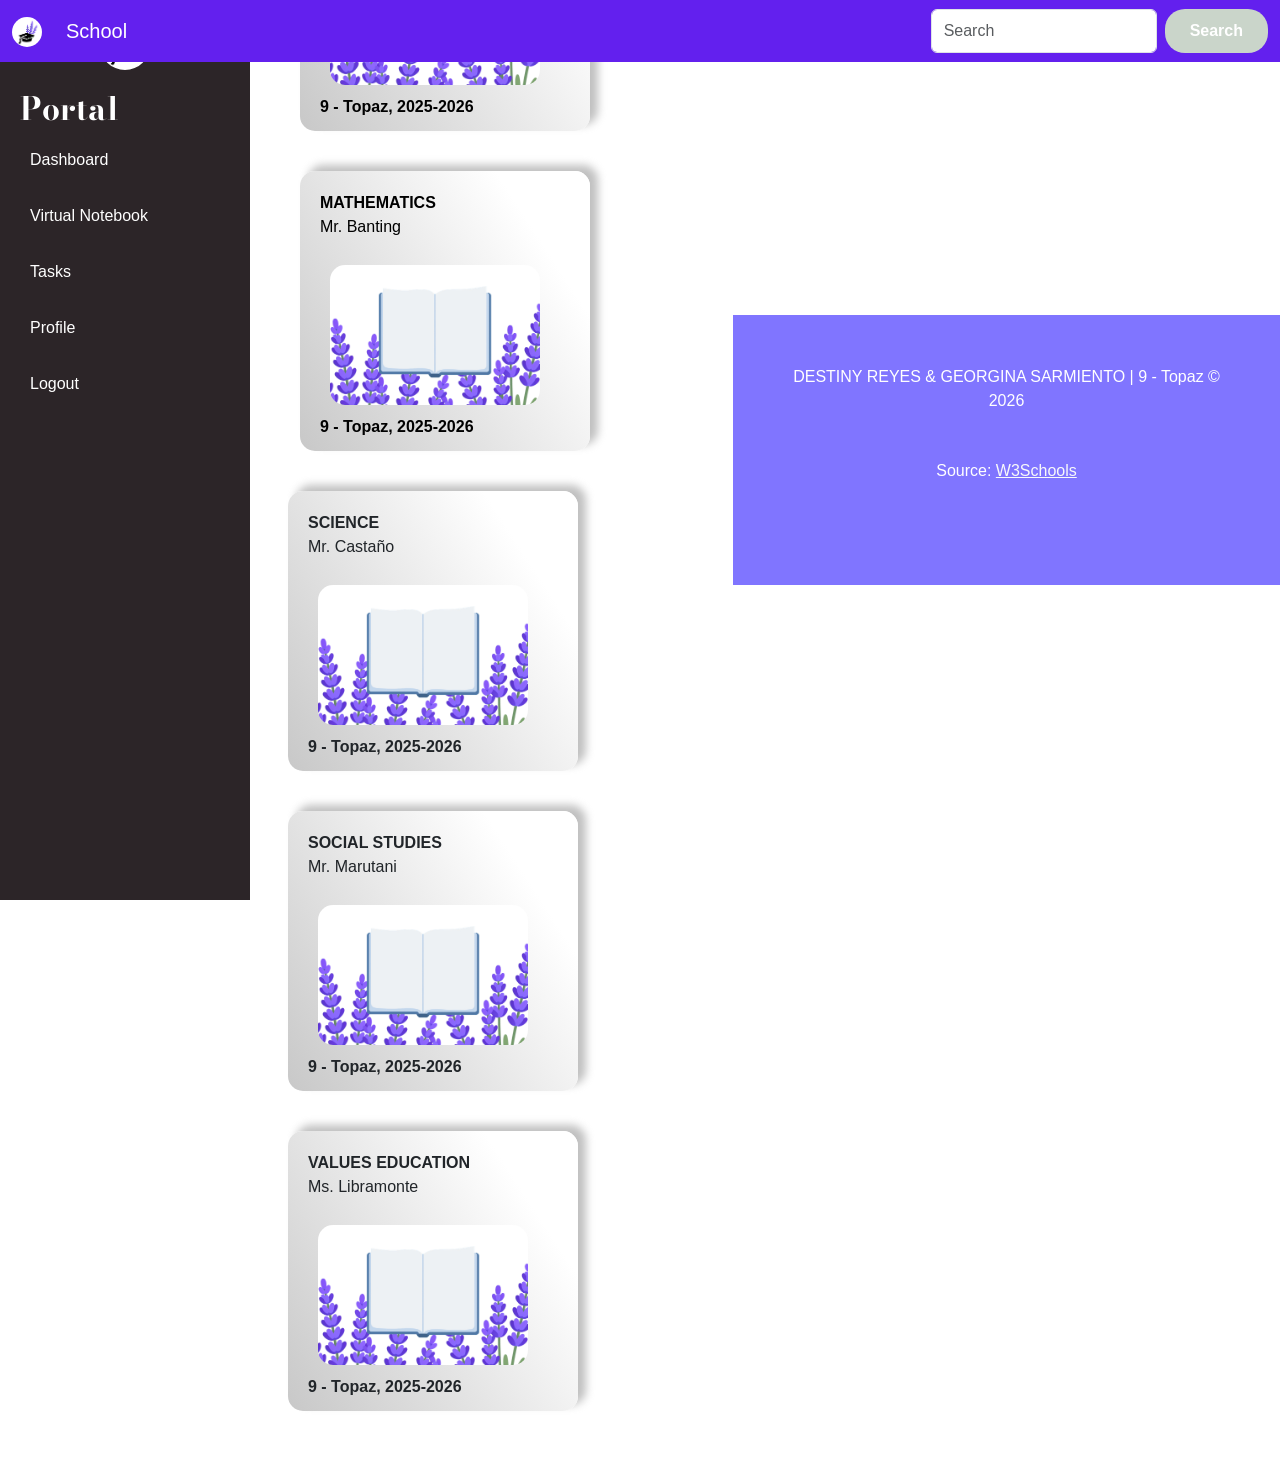
==== notebook.html @ 1ed99cc3 "Add files via upload" ====
<!DOCTYPE html>
<html lang="en">
<head>
    <meta charset="UTF-8">
    <meta name="viewport" content="width=device-width, initial-scale=1.0">
    <link href="https://cdn.jsdelivr.net/npm/bootstrap@5.3.8/dist/css/bootstrap.min.css" rel="stylesheet" integrity="sha384-sRIl4kxILFvY47J16cr9ZwB07vP4J8+LH7qKQnuqkuIAvNWLzeN8tE5YBujZqJLB" crossorigin="anonymous">
    <script src="https://cdn.jsdelivr.net/npm/bootstrap@5.3.8/dist/js/bootstrap.bundle.min.js" integrity="sha384-FKyoEForCGlyvwx9Hj09JcYn3nv7wiPVlz7YYwJrWVcXK/BmnVDxM+D2scQbITxI" crossorigin="anonymous"></script>
    <title>Virtual Notebooks</title>
    <link href="https://cdn.jsdelivr.net/npm/bootstrap@5.3.0/dist/css/bootstrap.min.css" rel="stylesheet">
    <link rel="stylesheet" href="style.css">
</head>
<body>
    <nav class="navbar navbar-expand-sm fixed-top" style="background-color: #6320EE; font-family: Arial, sans-serif;">
        <div class="container-fluid">
            <a href="#" class="navbar-brand"><img src='logo.png' alt="logo" width="30px" length="30px" style=" border-radius: 100%;"></a>
        <div class="collapse navbar-collapse" id="syntaxbar">
            <ul class="navbar-nav me-auto">
                <li class="nav-item" style="font-size: 20px;"><a href="#" class="nav-link text-white">School</a></li>
            </ul>
            <form class="d-flex">
                <input type="text" class="form-control me-2" placeholder="Search">
                <button type="button" class="btn btn-primary">Search</button>
            </form>
        </div>
        </div>
    </nav>
    <div class="sidebar">
        <img src="logo.png" alt="Logo" style="width: 50px; display: block; margin: 0 auto 20px; border-radius: 100%;" onerror="this.style.display='none'">
        <h2>Portal</h2>
        <a href="dashboard.html">Dashboard</a>
        <a href="notebook.html">Virtual Notebook</a>
        <a href="tasks.html">Tasks</a>
        <a href="profile.html">Profile</a>
        <a href="#" onclick="logout()">Logout</a>
    </div>

    <div style="padding: 30px; margin-left: 250px;">
        <h2 style="color: #6320EE;" class="mb-1 text-shadow"><b>Virtual Notebooks</b></h2>
        <div class="container" style="color:black">
            <div class="row">
                <div class="col-6" style="border: 0px solid; border-radius: 15px; width: 290px; height: 280px; padding: 20px; background: #c8c8c8; background: linear-gradient(33deg,#c8c8c8 0%, #ffffff 80%); background: -webkit-linear-gradient(33deg,#c8c8c8 0%, #ffffff 80%);background: -moz-linear-gradient(33deg,#c8c8c8 0%, #ffffff 80%); margin: 20px; box-shadow: 8px -6px 9px 0px rgba(171,171,171,0.75);-webkit-box-shadow: 8px -6px 9px 0px rgba(171,171,171,0.75);-moz-box-shadow: 8px -6px 9px 0px rgba(171,171,171,0.75);"><a href="https://obmontessorigreenhills.orangeapps.ph/oa_school/classfeed" class="nav-link" target="_blank"><b>FILIPINO</b>
                    <p>Ms. Oval</p>
                    <img src="notebookslogo.png" alt="cover" width="210px" style="border-radius: 15px; margin: 10px;"><br>
                    <p><b>9 - Topaz, 2025-2026</b></p>
                </a></div>
                <div class="col-6" style="border: 0px solid; border-radius: 15px; width: 290px; height: 280px; padding: 20px; background: #c8c8c8; background: linear-gradient(33deg,#c8c8c8 0%, #ffffff 80%); background: -webkit-linear-gradient(33deg,#c8c8c8 0%, #ffffff 80%);background: -moz-linear-gradient(33deg,#c8c8c8 0%, #ffffff 80%); margin: 20px; box-shadow: 8px -6px 9px 0px rgba(171,171,171,0.75);-webkit-box-shadow: 8px -6px 9px 0px rgba(171,171,171,0.75);-moz-box-shadow: 8px -6px 9px 0px rgba(171,171,171,0.75);"><a href="https://obmontessorigreenhills.orangeapps.ph/oa_school/classfeed" class="nav-link" target="_blank"><b>ENGLISH</b>
                    <p>Ms. Alfaro</p>
                    <img src="notebookslogo.png" alt="cover" width="210px" style="border-radius: 15px; margin: 10px;"><br>
                    <p><b>9 - Topaz, 2025-2026</b></p>
                </a></div>
                <div class="col-6" style="border: 0px solid; border-radius: 15px; width: 290px; height: 280px; padding: 20px; background: #c8c8c8; background: linear-gradient(33deg,#c8c8c8 0%, #ffffff 80%); background: -webkit-linear-gradient(33deg,#c8c8c8 0%, #ffffff 80%);background: -moz-linear-gradient(33deg,#c8c8c8 0%, #ffffff 80%); margin: 20px; box-shadow: 8px -6px 9px 0px rgba(171,171,171,0.75);-webkit-box-shadow: 8px -6px 9px 0px rgba(171,171,171,0.75);-moz-box-shadow: 8px -6px 9px 0px rgba(171,171,171,0.75);"><a href="https://obmontessorigreenhills.orangeapps.ph/oa_school/classfeed" class="nav-link" target="_blank"><b>MATHEMATICS</b>
                    <p>Mr. Banting</p>
                    <img src="notebookslogo.png" alt="cover" width="210px" style="border-radius: 15px; margin: 10px;"><br>
                    <p><b>9 - Topaz, 2025-2026</b></p>
                </a></div>
            </div>
            </div>
        <div class="row">
                <div class="col-6" style="border: 0px solid; border-radius: 15px; width: 290px; height: 280px; padding: 20px; background: #c8c8c8; background: linear-gradient(33deg,#c8c8c8 0%, #ffffff 80%); background: -webkit-linear-gradient(33deg,#c8c8c8 0%, #ffffff 80%);background: -moz-linear-gradient(33deg,#c8c8c8 0%, #ffffff 80%); margin: 20px; box-shadow: 8px -6px 9px 0px rgba(171,171,171,0.75);-webkit-box-shadow: 8px -6px 9px 0px rgba(171,171,171,0.75);-moz-box-shadow: 8px -6px 9px 0px rgba(171,171,171,0.75);"><a href="https://obmontessorigreenhills.orangeapps.ph/oa_school/classfeed" class="nav-link" target="_blank"><b>SCIENCE</b>
                    <p>Mr. Castaño</p>
                    <img src="notebookslogo.png" alt="cover" width="210px" style="border-radius: 15px; margin: 10px;"><br>
                    <p><b>9 - Topaz, 2025-2026</b></p>
                </a></div>
                <div class="col-6" style="border: 0px solid; border-radius: 15px; width: 290px; height: 280px; padding: 20px; background: #c8c8c8; background: linear-gradient(33deg,#c8c8c8 0%, #ffffff 80%); background: -webkit-linear-gradient(33deg,#c8c8c8 0%, #ffffff 80%);background: -moz-linear-gradient(33deg,#c8c8c8 0%, #ffffff 80%); margin: 20px; box-shadow: 8px -6px 9px 0px rgba(171,171,171,0.75);-webkit-box-shadow: 8px -6px 9px 0px rgba(171,171,171,0.75);-moz-box-shadow: 8px -6px 9px 0px rgba(171,171,171,0.75);"><a href="https://obmontessorigreenhills.orangeapps.ph/oa_school/classfeed" class="nav-link" target="_blank"><b>SOCIAL STUDIES</b>
                    <p>Mr. Marutani</p>
                    <img src="notebookslogo.png" alt="cover" width="210px" style="border-radius: 15px; margin: 10px;"><br>
                    <p><b>9 - Topaz, 2025-2026</b></p>
                </a></div>
                <div class="col-6" style="border: 0px solid; border-radius: 15px; width: 290px; height: 280px; padding: 20px; background: #c8c8c8; background: linear-gradient(33deg,#c8c8c8 0%, #ffffff 80%); background: -webkit-linear-gradient(33deg,#c8c8c8 0%, #ffffff 80%);background: -moz-linear-gradient(33deg,#c8c8c8 0%, #ffffff 80%); margin: 20px; box-shadow: 8px -6px 9px 0px rgba(171,171,171,0.75);-webkit-box-shadow: 8px -6px 9px 0px rgba(171,171,171,0.75);-moz-box-shadow: 8px -6px 9px 0px rgba(171,171,171,0.75);"><a href="https://obmontessorigreenhills.orangeapps.ph/oa_school/classfeed" class="nav-link" target="_blank"><b>VALUES EDUCATION</b>
                    <p>Ms. Libramonte</p>
                    <img src="notebookslogo.png" alt="cover" width="210px" style="border-radius: 15px; margin: 10px;"><br>
                    <p><b>9 - Topaz, 2025-2026</b></p>
                </a></div>
            </div>
        </div>
    </div>

    <footer style="width: 100%;">
        <div class="footer-content" style="color:white;background-color: #8075FF; align-items: baseline; min-height: 30vh;padding: 20px;">
            <p style="text-align: center; padding: 30px; align-items: center;">DESTINY REYES & GEORGINA SARMIENTO | 9 - Topaz © 2026</p>
                <p style="text-align: center; align-items: center;">Source: <a href="https://www.w3schools.com" target="_blank" class="link-light">W3Schools</a></p>
        </div>
    </footer>

    <script src="proj.js"></script>
</body>
</html>
---- style.css ----
@import url('https://fonts.googleapis.com/css2?family=Bodoni+Moda:ital,opsz,wght@0,6..96,400..900;1,6..96,400..900&display=swap');

body {
    background: url("https://i1-e.pinimg.com/1200x/ac/d9/68/acd968e9cc4e9f43e1de5404ea29f5f0.jpg") no-repeat center center fixed;
    background-size: cover;
    display: flex;
    justify-content: center;
    align-items: center;
    height: 100vh;
    margin: 0;
    font-family: Arial, sans-serif;
}


.sidebar {
    width: 250px;
    height: 100vh;
    background-color: rgba(33, 26, 29, 0.95);
    backdrop-filter: blur(8px);
    -webkit-backdrop-filter: blur(8px);
    color: white;
    padding: 20px;
    position: fixed;
    top: 0;
    left: 0;
    box-sizing: border-box;
    z-index: 100;
}

.sidebar h2, .sidebar a {
    color: white;
    text-decoration: none;
}

.sidebar a {
    display: block;
    padding: 12px 10px;
    margin: 8px 0;
    border-radius: 5px;
    transition: background 0.2s;
}

.sidebar a:hover {
    background-color: #6320EE;
}


.main {
    margin-left: 250px;
    padding: 40px;
    width: calc(100% - 250px);
    box-sizing: border-box;
    height: 100vh;
    overflow-y: auto;
    display: flex;
    flex-direction: column;
    justify-content: space-between;
}


.glass-card {
    background: rgba(255, 255, 255, 0.75) !important;
    backdrop-filter: blur(12px);
    -webkit-backdrop-filter: blur(12px);
    border-radius: 15px;
    border: 1px solid rgba(255, 255, 255, 0.4) !important;
    box-shadow: 0 8px 32px rgba(0, 0, 0, 0.1);
    color: #211A1D;
    padding: 25px;
    margin-bottom: 20px;
}


.footer-credits {
    background: rgba(33, 26, 29, 0.85);
    backdrop-filter: blur(8px);
    color: #f1f1f1;
    border-radius: 10px;
    padding: 12px;
    font-size: 13px;
    border: 1px solid rgba(255, 255, 255, 0.1);
    margin-top: auto;
}

.footer-credits a {
    color: #6320EE;
    text-decoration: none;
}

.footer-credits a:hover {
    text-decoration: underline;
}


.login-glass {
    width: 350px;
    padding: 35px;
    border-radius: 20px;
    background: rgba(255, 255, 255, 0.65);
    backdrop-filter: blur(12px);
    -webkit-backdrop-filter: blur(12px);
    box-shadow: 0 8px 32px rgba(0, 0, 0, 0.15);
    border: 1px solid rgba(255, 255, 255, 0.4);
    text-align: center;
    color: #211A1D;
}


.login-glass h2, .sidebar h2, .main h2, h3, h5 {
    font-family: 'Bodoni Moda', serif;
    font-weight: 700;
}


.login-glass input {
    border-radius: 20px;
    padding: 10px 15px;
    border: 1px solid #ccc;
    background: rgba(255, 255, 255, 0.9);
    color: #333;
    width: 100%;
    box-sizing: border-box;
    margin-bottom: 15px;
}


.position-relative {
    position: relative;
}

.toggle-eye {
    position: absolute;
    right: 15px;
    top: 12px;
    cursor: pointer;
    color: #555;
    font-size: 18px;
    z-index: 10;
}


.btn-primary {
    background-color: #cad5ca !important;
    border: none !important;
    border-radius: 20px !important;
    padding: 10px 25px !important;
    color: white !important;
    cursor: pointer;
    font-weight: bold;
    transition: 0.3s;
}

.btn-primary:hover {
    background-color: #4b14b8 !important;
}

.btn-cancel {
    background-color: #e0e0e0;
    border: none;
    border-radius: 20px;
    padding: 10px 25px;
    color: #333;
    cursor: pointer;
    margin-left: 10px;
    font-weight: bold;
}
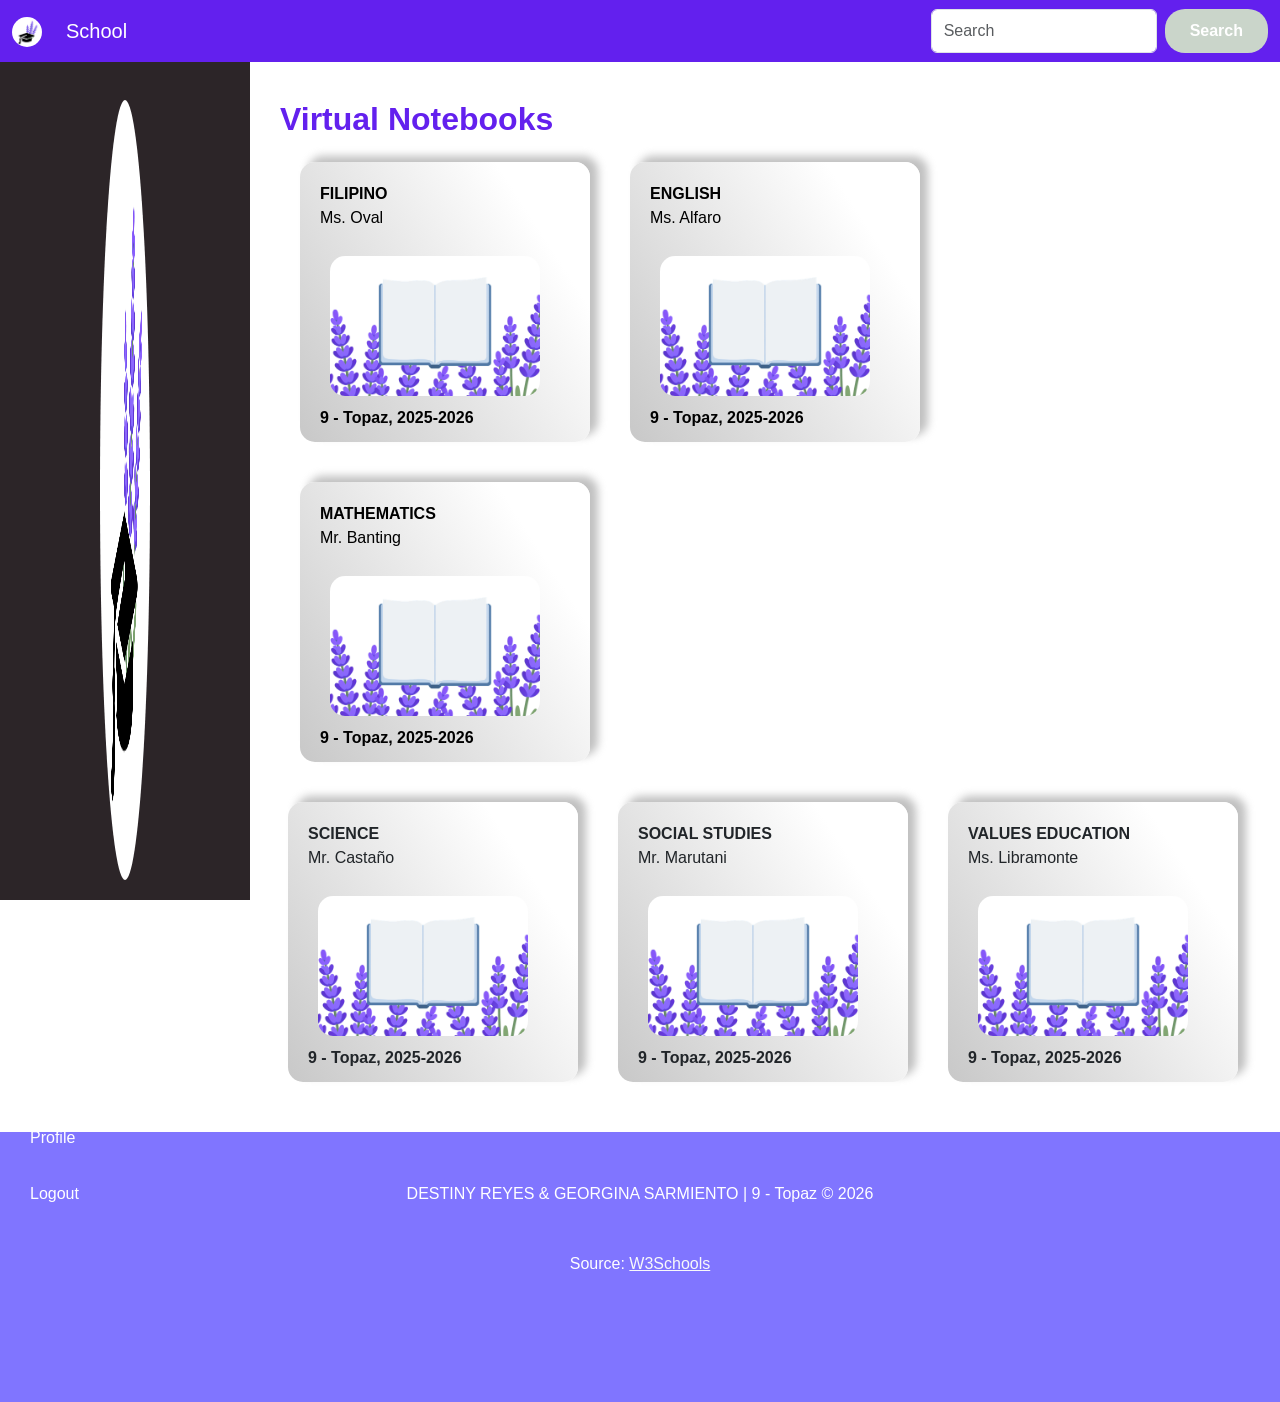
==== commit f9a1716e: "Update notebook.html" ====
--- a/notebook.html
+++ b/notebook.html
@@ -24,8 +24,8 @@
         </div>
         </div>
     </nav>
-    <div class="sidebar">
-        <img src="logo.png" alt="Logo" style="width: 50px; display: block; margin: 0 auto 20px; border-radius: 100%;" onerror="this.style.display='none'">
+     <div class="sidebar">
+        <img src="logo.png" alt="Logo" style="width: 50px; display: block; margin: 0 auto 20px; border-radius: 100%;" height="100%" onerror="this.style.display='none'">
         <h2>Portal</h2>
         <a href="dashboard.html">Dashboard</a>
         <a href="notebook.html">Virtual Notebook</a>
@@ -84,4 +84,4 @@
 
     <script src="proj.js"></script>
 </body>
-</html>+</html>
--- a/style.css
+++ b/style.css
@@ -6,9 +6,11 @@
     display: flex;
     justify-content: center;
     align-items: center;
-    height: 100vh;
     margin: 0;
-    font-family: Arial, sans-serif;
+    font-family: 'Lucida Sans', 'Lucida Sans Regular', 'Lucida Grande', 'Lucida Sans Unicode', Geneva, Verdana, sans-serif;
+    padding-top: 70px;
+    flex-direction: column;
+    overflow-y: auto;
 }
 
 
@@ -25,6 +27,7 @@
     left: 0;
     box-sizing: border-box;
     z-index: 100;
+    padding-top: 100px;
 }
 
 .sidebar h2, .sidebar a {
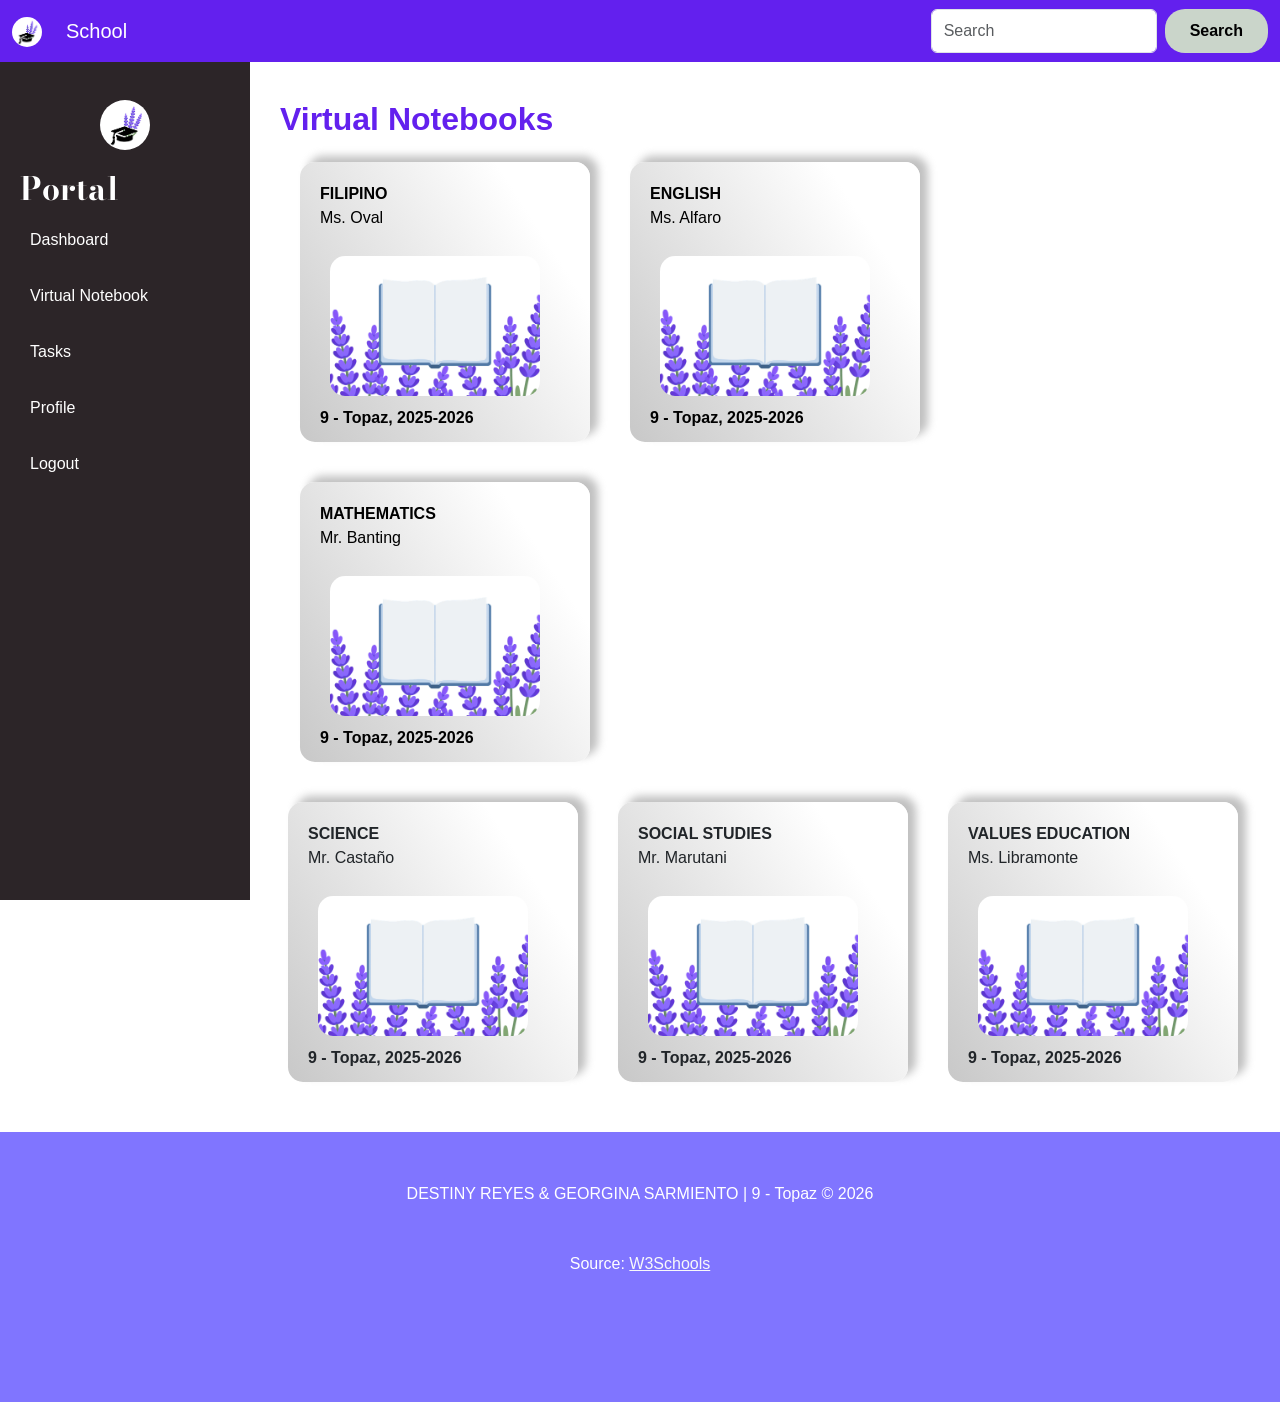
==== commit 3b7ef544: "Update notebook.html" ====
--- a/notebook.html
+++ b/notebook.html
@@ -24,8 +24,8 @@
         </div>
         </div>
     </nav>
-     <div class="sidebar">
-        <img src="logo.png" alt="Logo" style="width: 50px; display: block; margin: 0 auto 20px; border-radius: 100%;" height="100%" onerror="this.style.display='none'">
+     <div class="sidebar" height="100%">
+        <img src="logo.png" alt="Logo" style="width: 50px; display: block; margin: 0 auto 20px; border-radius: 100%;"  onerror="this.style.display='none'">
         <h2>Portal</h2>
         <a href="dashboard.html">Dashboard</a>
         <a href="notebook.html">Virtual Notebook</a>
--- a/style.css
+++ b/style.css
@@ -13,6 +13,14 @@
     overflow-y: auto;
 }
 
+
+.main-content {
+    flex: 1 0 auto; 
+}
+
+footer {
+    flex-shrink: 0;
+}
 
 .sidebar {
     width: 250px;
@@ -147,7 +155,7 @@
     border: none !important;
     border-radius: 20px !important;
     padding: 10px 25px !important;
-    color: white !important;
+    color: rgb(0, 0, 0) !important;
     cursor: pointer;
     font-weight: bold;
     transition: 0.3s;
@@ -166,4 +174,4 @@
     cursor: pointer;
     margin-left: 10px;
     font-weight: bold;
-}
+}
